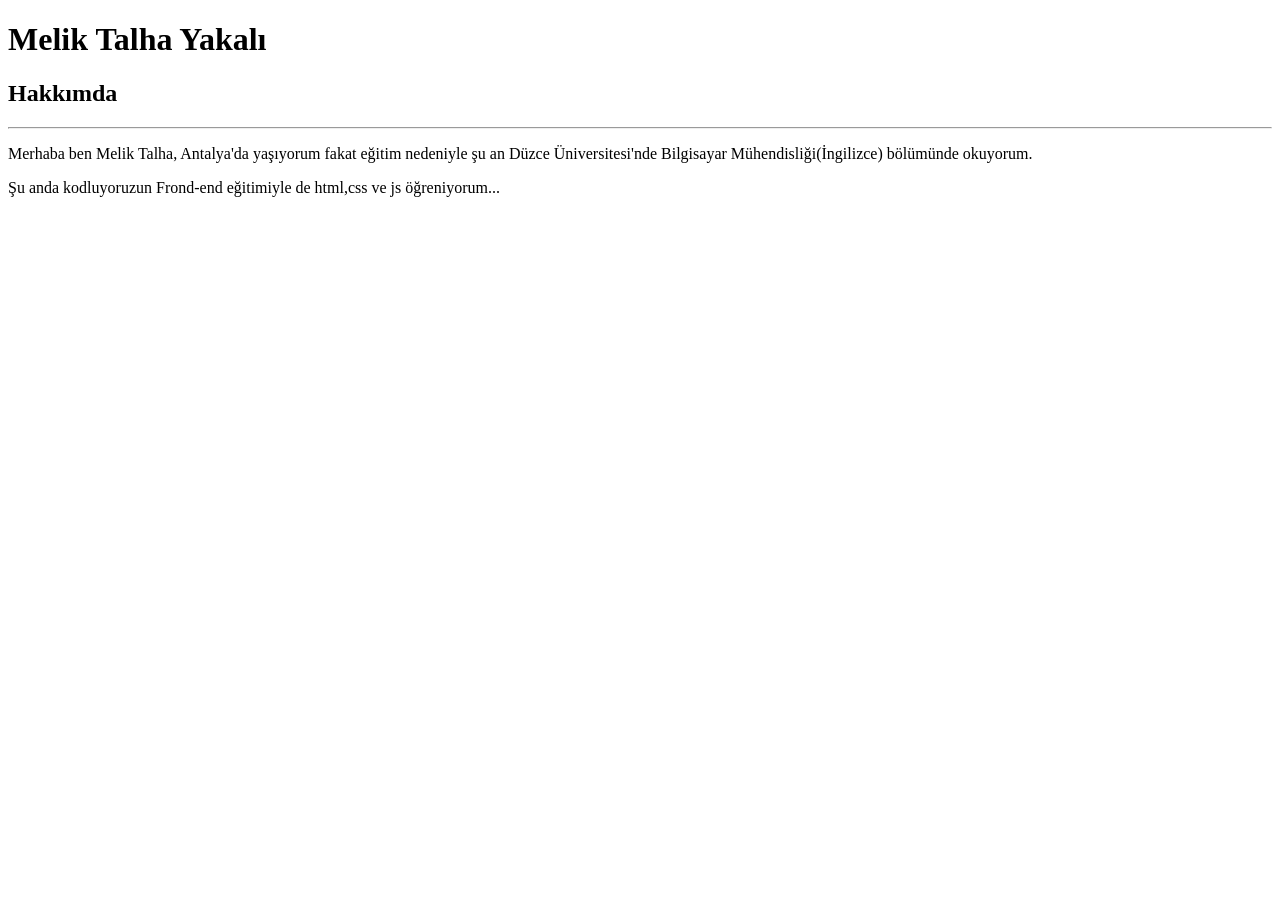
==== index.html @ 1991f59f "First-commit" ====
<!DOCTYPE html>
<html lang="tr">
<head>
    <meta charset="UTF-8">
    <meta name="viewport" content="width=device-width, initial-scale=1.0">
    <title>Document</title>
</head>
<body>

     <!-- Ana sayfa -->
    <h1>Melik Talha Yakalı</h1>
    <h2>Hakkımda</h2>
    <hr>
    <p>
        Merhaba ben Melik Talha, Antalya'da yaşıyorum fakat eğitim nedeniyle şu an Düzce Üniversitesi'nde Bilgisayar Mühendisliği(İngilizce) bölümünde okuyorum.
    </p> 
    <p> 
        Şu anda kodluyoruzun Frond-end eğitimiyle de html,css ve js öğreniyorum...
    </p>
    
</body>
</html>
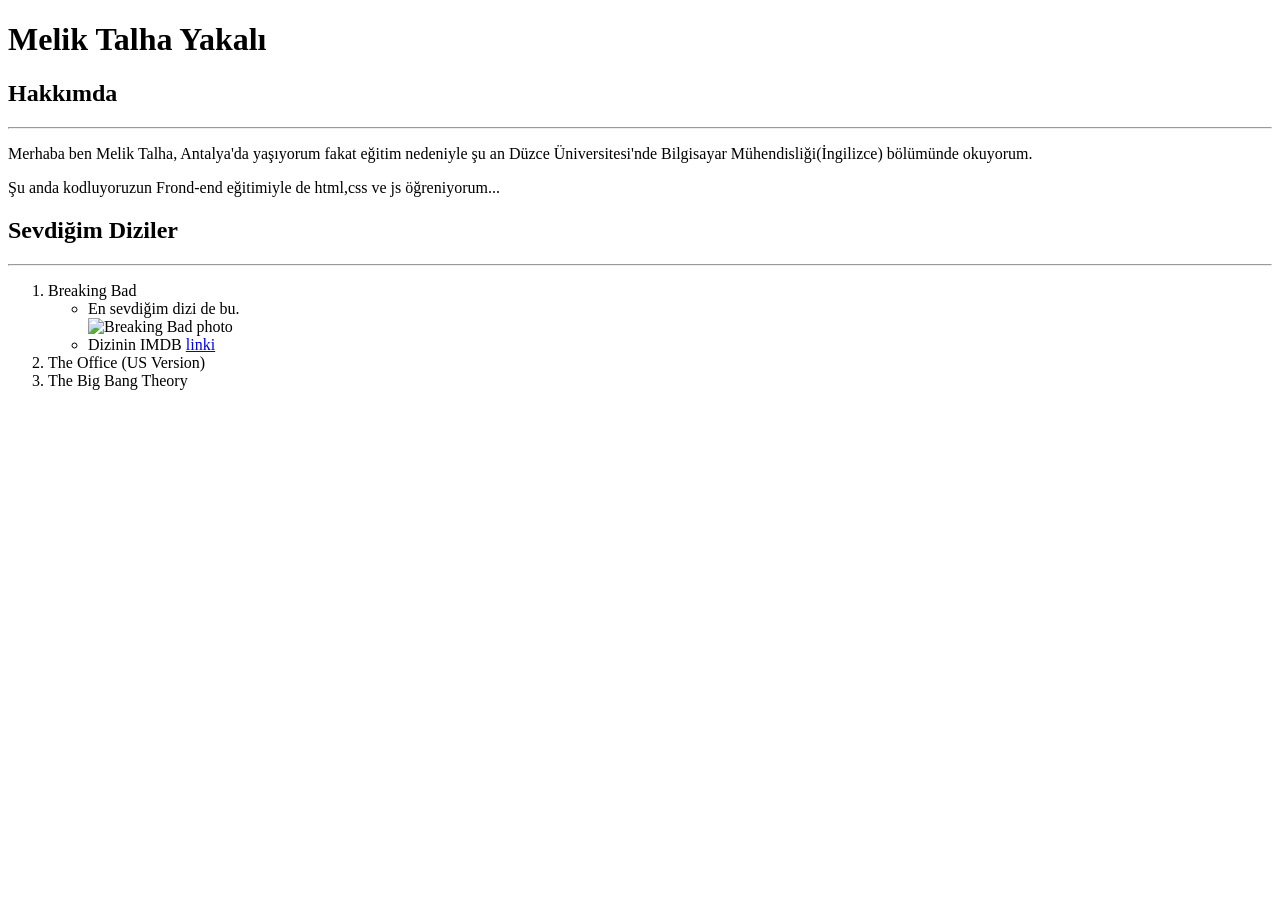
==== commit 2bcc1cca: "İndex uptaded" ====
--- a/index.html
+++ b/index.html
@@ -17,6 +17,21 @@
     <p> 
         Şu anda kodluyoruzun Frond-end eğitimiyle de html,css ve js öğreniyorum...
     </p>
+
+     <h2>Sevdiğim Diziler</h2>
+     <hr>
+     <ol>
+        <li>Breaking Bad
+            <ul>
+                <li>En sevdiğim dizi de bu. <br>
+                     <img src="https://mediaproxy.tvtropes.org/width/1200/https://static.tvtropes.org/pmwiki/pub/images/breaking_bad_4.png" width="200" height="200" alt="Breaking Bad photo">
+                </li>   
+                <li>Dizinin IMDB <a href="https://www.imdb.com/title/tt0903747/">linki</a></li>
+            </ul>
+        </li>
+        <li>The Office (US Version)</li>
+        <li>The Big Bang Theory</li>
+     </ol>
     
 </body>
 </html>
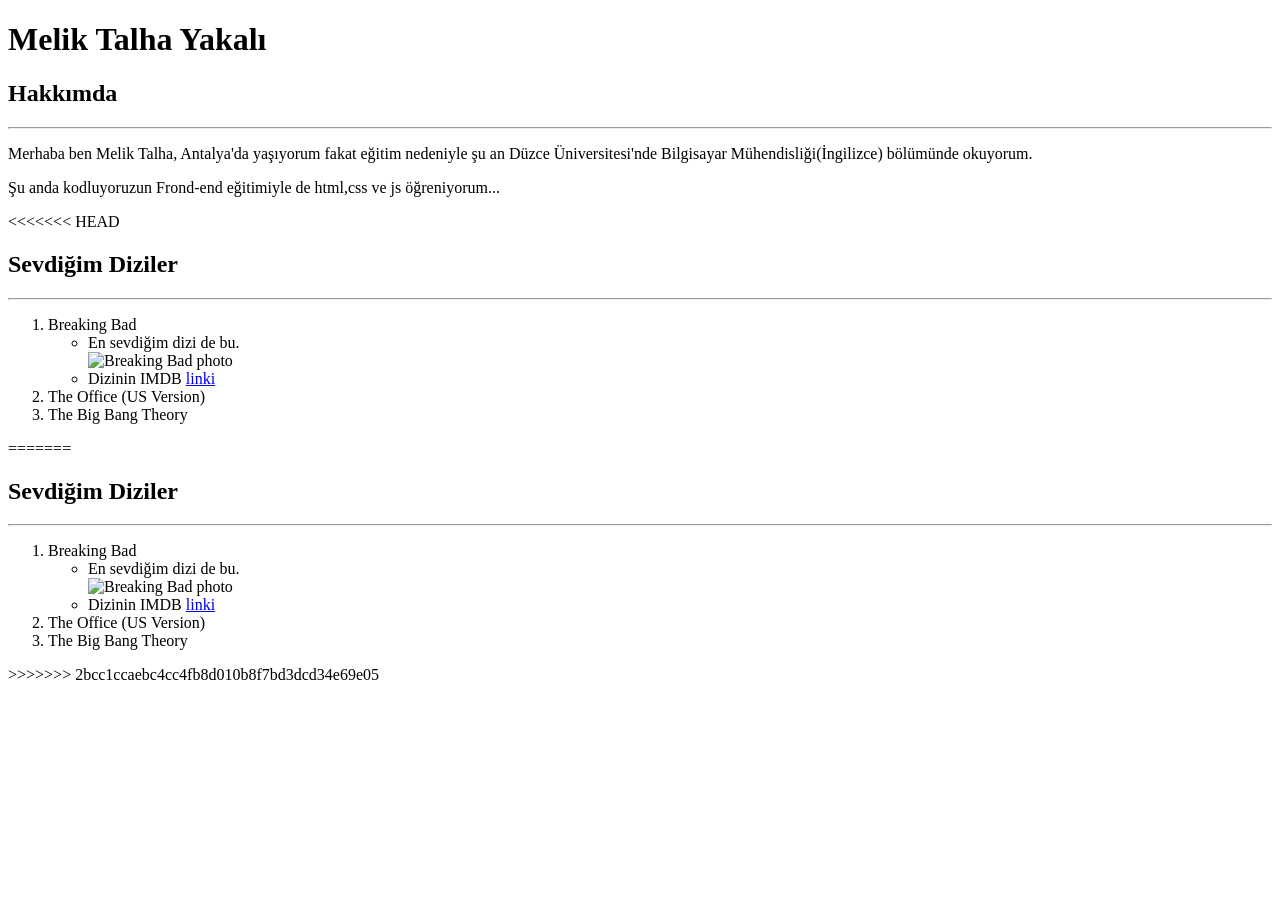
==== commit 6d486951: "Merge branch 'main' of https://github.com/talhayakali/My-website" ====
--- a/index.html
+++ b/index.html
@@ -18,6 +18,24 @@
         Şu anda kodluyoruzun Frond-end eğitimiyle de html,css ve js öğreniyorum...
     </p>
 
+<<<<<<< HEAD
+     <div>
+            <h2>Sevdiğim Diziler</h2>
+        <hr>
+        <ol>
+            <li>Breaking Bad
+                <ul>
+                    <li>En sevdiğim dizi de bu. <br>
+                        <img src="https://mediaproxy.tvtropes.org/width/1200/https://static.tvtropes.org/pmwiki/pub/images/breaking_bad_4.png" width="200" height="200" alt="Breaking Bad photo">
+                    </li>   
+                    <li>Dizinin IMDB <a href="https://www.imdb.com/title/tt0903747/">linki</a></li>
+                </ul>
+            </li>
+            <li>The Office (US Version)</li>
+            <li>The Big Bang Theory</li>
+        </ol>
+    </div>
+=======
      <h2>Sevdiğim Diziler</h2>
      <hr>
      <ol>
@@ -33,5 +51,6 @@
         <li>The Big Bang Theory</li>
      </ol>
     
+>>>>>>> 2bcc1ccaebc4cc4fb8d010b8f7bd3dcd34e69e05
 </body>
 </html>
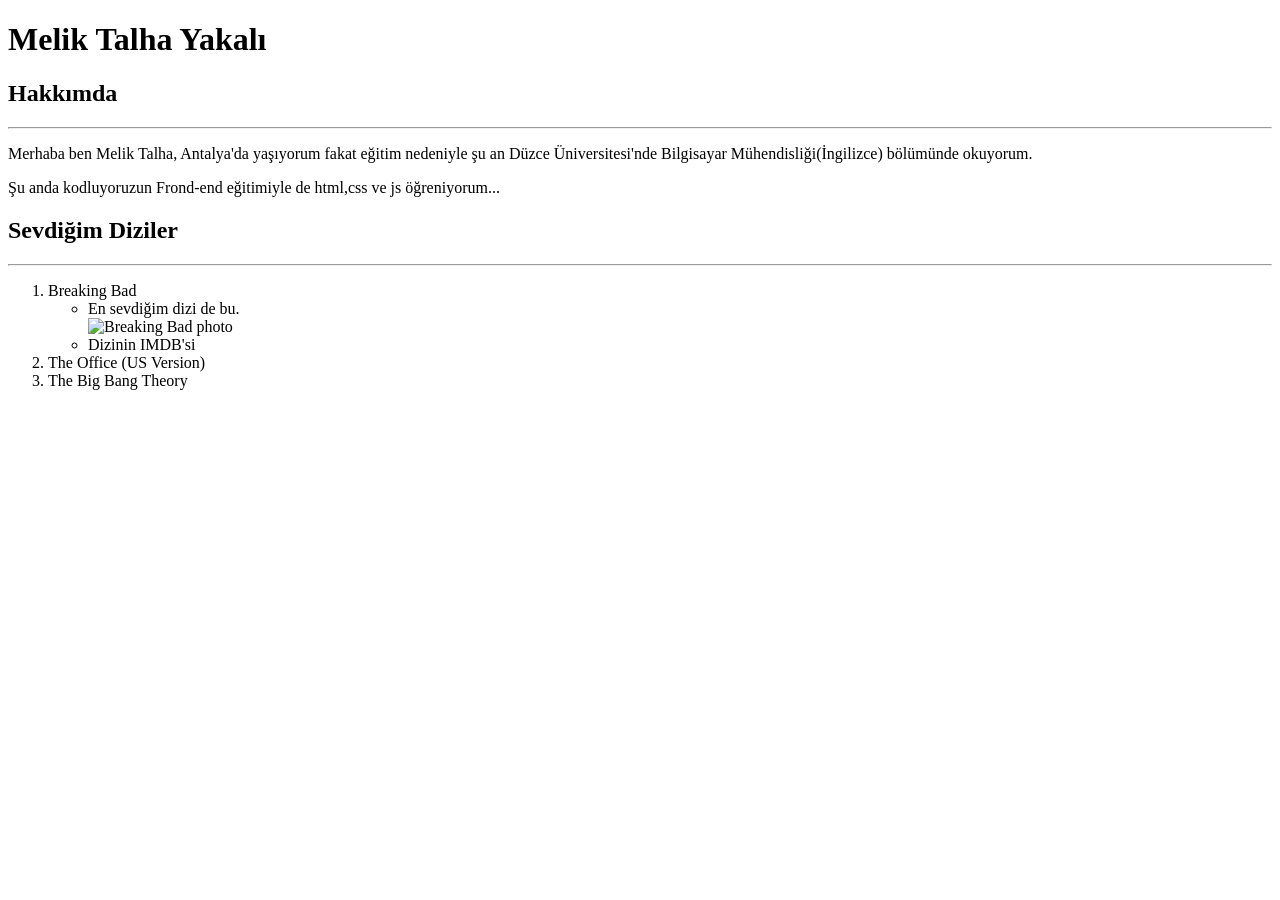
==== commit 272a7355: "Hata düzeltildi" ====
--- a/index.html
+++ b/index.html
@@ -18,24 +18,6 @@
         Şu anda kodluyoruzun Frond-end eğitimiyle de html,css ve js öğreniyorum...
     </p>
 
-<<<<<<< HEAD
-     <div>
-            <h2>Sevdiğim Diziler</h2>
-        <hr>
-        <ol>
-            <li>Breaking Bad
-                <ul>
-                    <li>En sevdiğim dizi de bu. <br>
-                        <img src="https://mediaproxy.tvtropes.org/width/1200/https://static.tvtropes.org/pmwiki/pub/images/breaking_bad_4.png" width="200" height="200" alt="Breaking Bad photo">
-                    </li>   
-                    <li>Dizinin IMDB <a href="https://www.imdb.com/title/tt0903747/">linki</a></li>
-                </ul>
-            </li>
-            <li>The Office (US Version)</li>
-            <li>The Big Bang Theory</li>
-        </ol>
-    </div>
-=======
      <h2>Sevdiğim Diziler</h2>
      <hr>
      <ol>
@@ -44,13 +26,12 @@
                 <li>En sevdiğim dizi de bu. <br>
                      <img src="https://mediaproxy.tvtropes.org/width/1200/https://static.tvtropes.org/pmwiki/pub/images/breaking_bad_4.png" width="200" height="200" alt="Breaking Bad photo">
                 </li>   
-                <li>Dizinin IMDB <a href="https://www.imdb.com/title/tt0903747/">linki</a></li>
+                <li>Dizinin IMDB'si</li>
             </ul>
         </li>
         <li>The Office (US Version)</li>
         <li>The Big Bang Theory</li>
      </ol>
     
->>>>>>> 2bcc1ccaebc4cc4fb8d010b8f7bd3dcd34e69e05
 </body>
 </html>
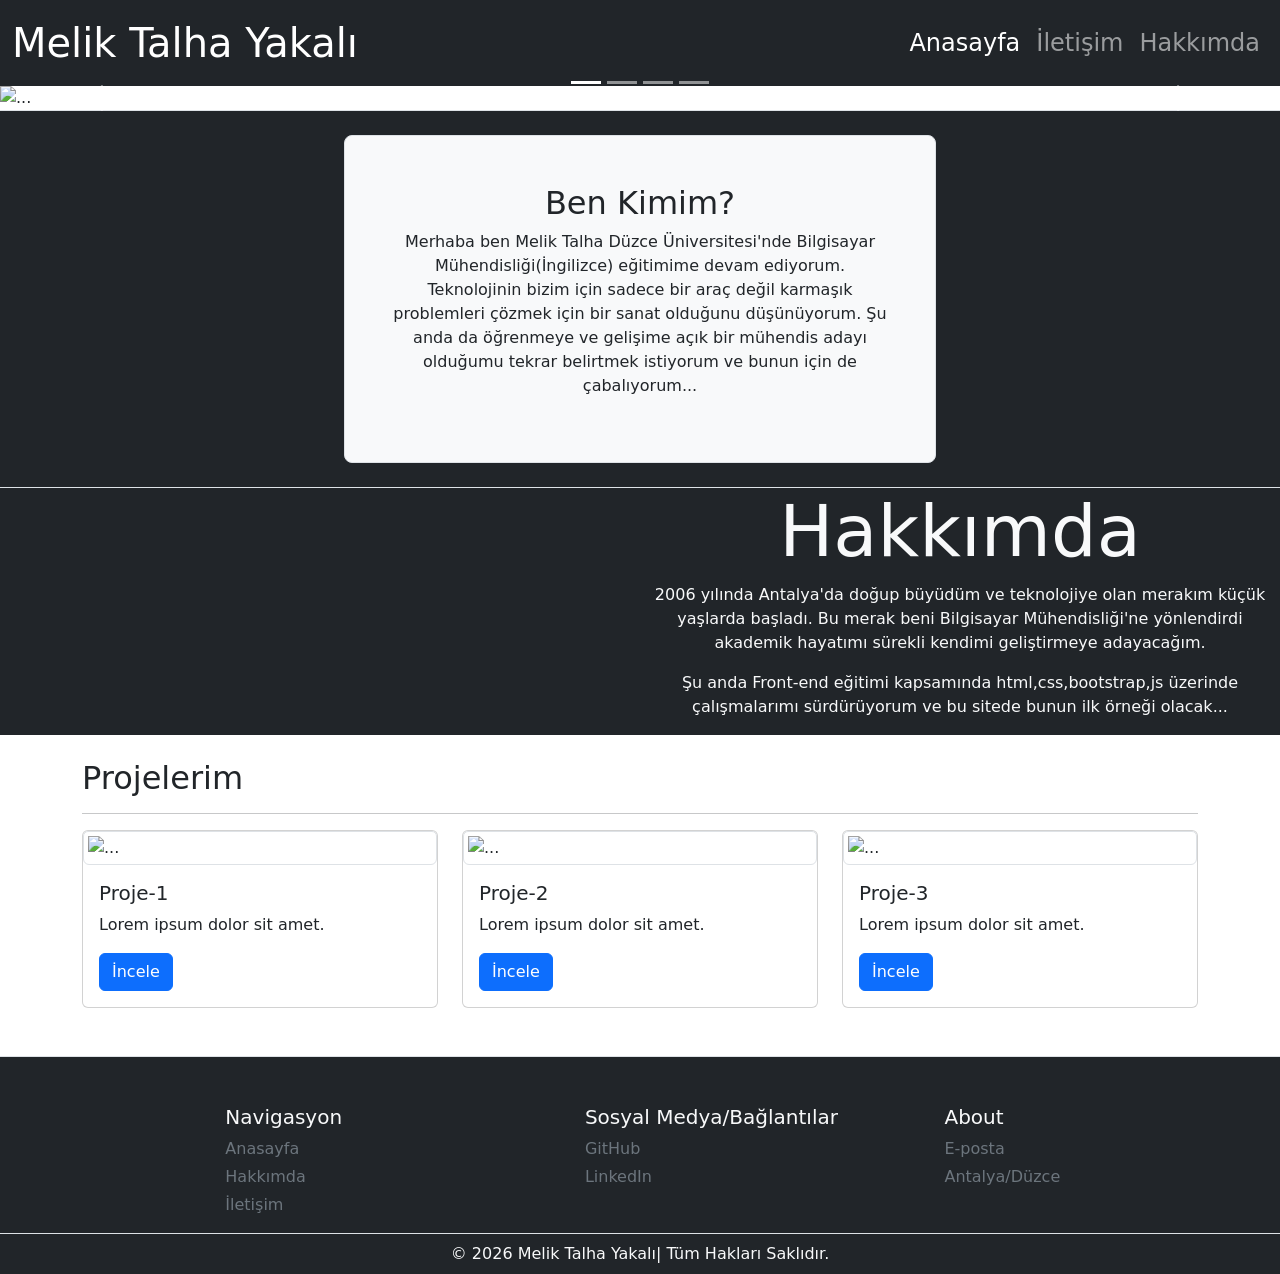
==== commit b0e3d612: "toml kaldırıldı" ====
--- a/index.html
+++ b/index.html
@@ -3,35 +3,204 @@
 <head>
     <meta charset="UTF-8">
     <meta name="viewport" content="width=device-width, initial-scale=1.0">
-    <title>Document</title>
+    <title>Melik Talha Yakalı</title>
+    <link rel="stylesheet" href="css/style.css">
+    <link rel="preconnect" href="https://fonts.googleapis.com">
+    <link rel="preconnect" href="https://fonts.gstatic.com" crossorigin>
+    <link href="https://fonts.googleapis.com/css2?family=Chivo:wght@800&display=swap" rel="stylesheet">
+    <link href="https://cdn.jsdelivr.net/npm/bootstrap@5.2.3/dist/css/bootstrap.min.css" rel="stylesheet" integrity="sha384-rbsA2VBKQhggwzxH7pPCaAqO46MgnOM80zW1RWuH61DGLwZJEdK2Kadq2F9CUG65" crossorigin="anonymous">
 </head>
 <body>
 
-     <!-- Ana sayfa -->
-    <h1>Melik Talha Yakalı</h1>
-    <h2>Hakkımda</h2>
-    <hr>
-    <p>
-        Merhaba ben Melik Talha, Antalya'da yaşıyorum fakat eğitim nedeniyle şu an Düzce Üniversitesi'nde Bilgisayar Mühendisliği(İngilizce) bölümünde okuyorum.
-    </p> 
-    <p> 
-        Şu anda kodluyoruzun Frond-end eğitimiyle de html,css ve js öğreniyorum...
-    </p>
-
-     <h2>Sevdiğim Diziler</h2>
-     <hr>
-     <ol>
-        <li>Breaking Bad
-            <ul>
-                <li>En sevdiğim dizi de bu. <br>
-                     <img src="https://mediaproxy.tvtropes.org/width/1200/https://static.tvtropes.org/pmwiki/pub/images/breaking_bad_4.png" width="200" height="200" alt="Breaking Bad photo">
-                </li>   
-                <li>Dizinin IMDB'si</li>
+    <!-- Navigation-->
+    <nav class="navbar navbar-dark navbar-expand-lg bg-dark">
+    <div class="container-fluid">
+        <a class="navbar-brand fs-1" href="#">Melik Talha Yakalı</a>
+        <button class="navbar-toggler" type="button" data-bs-toggle="collapse" data-bs-target="#navbarNav" aria-controls="navbarNav" aria-expanded="false" aria-label="Toggle navigation">
+        <span class="navbar-toggler-icon"></span>
+        </button>
+        <div class="collapse navbar-collapse" id="navbarNav">
+        <ul class="navbar-nav ms-auto fs-4">
+            <li class="nav-item">
+            <a class="nav-link active" aria-current="page" href="index.html">Anasayfa</a>
+            </li>
+            <li class="nav-item">
+            <a class="nav-link" href="contact.html">İletişim</a>
+            </li>
+            <li class="nav-item">
+            <a class="nav-link" href="about.html">Hakkımda</a>
+        </ul>
+        </div>
+    </div>
+    </nav>
+    <!-- Navigation END -->
+
+    <!-- Carousel-->
+     <div id="carouselExampleIndicators" class="carousel slide" data-bs-ride="true">
+        <div class="carousel-indicators">
+            <button type="button" data-bs-target="#carouselExampleIndicators" data-bs-slide-to="0" class="active" aria-current="true" aria-label="Slide 1"></button>
+            <button type="button" data-bs-target="#carouselExampleIndicators" data-bs-slide-to="1" aria-label="Slide 2"></button>
+            <button type="button" data-bs-target="#carouselExampleIndicators" data-bs-slide-to="2" aria-label="Slide 3"></button>
+            <button type="button" data-bs-target="#carouselExampleIndicators" data-bs-slide-to="3" aria-label="Slide 4"></button>   
+        </div>
+        <div class="carousel-inner">
+            <div class="carousel-item active">
+            <img src="https://picsum.photos/id/1/1200/400" class="d-block w-100" alt="...">
+            </div>
+            <div class="carousel-item">
+            <img src="https://picsum.photos/id/4/1200/400" class="d-block w-100" alt="...">
+            </div>
+            <div class="carousel-item">
+            <img src="https://picsum.photos/id/10/1200/400" class="d-block w-100" alt="...">
+            </div>
+            <div class="carousel-item">
+            <img src="https://picsum.photos/id/26/1200/400" class="d-block w-100" alt="...">
+            </div>
+        </div>
+        <button class="carousel-control-prev" type="button" data-bs-target="#carouselExampleIndicators" data-bs-slide="prev">
+            <span class="carousel-control-prev-icon" aria-hidden="true"></span>
+            <span class="visually-hidden">Previous</span>
+        </button>
+        <button class="carousel-control-next" type="button" data-bs-target="#carouselExampleIndicators" data-bs-slide="next">
+            <span class="carousel-control-next-icon" aria-hidden="true"></span>
+            <span class="visually-hidden">Next</span>
+        </button>
+    </div>
+    <!-- Carousel END-->
+    
+    <div class="container-fluid mb-4">
+         <!-- Hero content-->
+        <div class="row bg-dark p-4 border-top border-bottom">
+            <div class="col-sm-6 offset-sm-3">
+         <div class="h-100 p-5 bg-light border rounded-3">
+            <h2 class="text-center">Ben Kimim?</h2>
+            <p class="text-center">Merhaba ben Melik Talha Düzce Üniversitesi'nde Bilgisayar Mühendisliği(İngilizce) eğitimime devam ediyorum. Teknolojinin bizim için sadece bir araç değil karmaşık problemleri çözmek için bir sanat olduğunu düşünüyorum. Şu anda da öğrenmeye ve gelişime açık bir mühendis adayı olduğumu tekrar belirtmek istiyorum ve bunun için de çabalıyorum...</p>
+            </div>
+        </div>
+            </div>
+        <!-- Hero content END -->
+        <!-- About-me-->
+            <div class="row bg-dark">
+                <div class="col-sm-6 ms-0 ps-0">
+                <img src="https://picsum.photos/id/27/600/300" alt="" class="w-100">
+                </div>
+                <div class="col-sm-6 text-light d-flex justify-content-center align-items-center">
+                    <div class="text-center">
+                    <h2 class="display-2">Hakkımda</h2>
+                    <p>2006 yılında Antalya'da doğup büyüdüm ve teknolojiye olan merakım küçük yaşlarda başladı. Bu merak beni Bilgisayar Mühendisliği'ne yönlendirdi akademik hayatımı sürekli kendimi geliştirmeye adayacağım. </p>
+                    <p>Şu anda Front-end eğitimi kapsamında html,css,bootstrap,js üzerinde çalışmalarımı sürdürüyorum ve bu sitede bunun ilk örneği olacak...</p>
+                    </div>
+                </div>
+            </div>
+         <!-- About-me END -->
+        </div>
+
+        <!-- Projects -->
+         <div class="container">
+            <h2>Projelerim</h2>
+            <hr>
+            <div class="row">
+                <div class="col-sm-4">
+                    <div class="card">
+                    <img src="https://picsum.photos/id/46/600/400" class="card-img-top img-thumbnail" alt="...">
+                    <div class="card-body">
+                        <h5 class="card-title">Proje-1</h5>
+                        <p class="card-text">Lorem ipsum dolor sit amet.</p>
+                        <a href="#" class="btn btn-primary">İncele</a>
+                    </div>
+                    </div>
+                </div>
+                <div class="col-sm-4">
+                     <div class="card">
+                    <img src="https://picsum.photos/id/47/600/400" class="card-img-top img-thumbnail" alt="...">
+                    <div class="card-body">
+                        <h5 class="card-title">Proje-2</h5>
+                        <p class="card-text">Lorem ipsum dolor sit amet.</p>
+                        <a href="#" class="btn btn-primary">İncele</a>
+                    </div>
+                    </div>
+                </div>
+                <div class="col-sm-4">
+                     <div class="card">
+                    <img src="https://picsum.photos/id/48/600/400" class="card-img-top img-thumbnail" alt="...">
+                    <div class="card-body">
+                        <h5 class="card-title">Proje-3</h5>
+                        <p class="card-text">Lorem ipsum dolor sit amet.</p>
+                        <a href="#" class="btn btn-primary">İncele</a>
+                    </div>
+                    </div>
+                </div>
+            </div>
+         </div>
+        <!-- Projects end-->
+    
+    <!-- Footer-->
+     <div class="bg-dark text-light mt-5">
+        <footer class="pt-4 pt-md-5 border-top">
+        <div class="row offset-2">
+        <div class="col-6 col-md">
+            <h5>Navigasyon</h5>
+            <ul class="list-unstyled text-small">
+            <li class="mb-1"><a class="link-secondary text-decoration-none" href="index.html">Anasayfa</a></li>
+            <li class="mb-1"><a class="link-secondary text-decoration-none" href="about.html">Hakkımda</a></li>
+            <li class="mb-1"><a class="link-secondary text-decoration-none" href="contact.html">İletişim</a></li>
             </ul>
-        </li>
-        <li>The Office (US Version)</li>
-        <li>The Big Bang Theory</li>
-     </ol>
-    
+        </div>
+        <div class="col-6 col-md">
+            <h5>Sosyal Medya/Bağlantılar</h5>
+            <ul class="list-unstyled text-small">
+            <li class="mb-1"><a class="link-secondary text-decoration-none" href="https://github.com/talhayakali" target="_blank">GitHub</a></li>
+            <li class="mb-1"><a class="link-secondary text-decoration-none" href="https://www.linkedin.com/in/melik-talha-yakal%C4%B1-802a4a221/" target="_blank">LinkedIn</a></li>
+            <li class="mb-1"><a class="link-secondary text-decoration-none" href="#"></a></li>
+            <li class="mb-1"><a class="link-secondary text-decoration-none" href="#"></a></li>
+            </ul>
+        </div>
+        <div class="col-6 col-md">
+            <h5>About</h5>
+            <ul class="list-unstyled text-small">
+            <li class="mb-1"><a class="link-secondary text-decoration-none" href="mailto:ty2992948@gmail.com" target="_blank">E-posta</a></li>
+            <li class="mb-1"><a class="link-secondary text-decoration-none" href="#location">Antalya/Düzce</a></li>
+            <li class="mb-1"><a class="link-secondary text-decoration-none" href="#"></a></li>
+            <li class="mb-1"><a class="link-secondary text-decoration-none" href="#"></a></li>
+            </ul>
+        </div>
+        </div>
+
+        <div class="d-flex justify-content-center border-top pb-2 pt-2">
+            <p class="mb-0">© 2026 Melik Talha Yakalı| Tüm Hakları Saklıdır.</p>
+        </div>
+    </footer>
+    </div>
+    <!-- Footer END -->
+     
+     <!-- Ana sayfa
+      
+     <header class="header">
+        <a href="index.html"><h1>Melik Talha Yakalı</h1></a>
+            <div class="top-bar">
+                <a href="index.html">Anasayfa</a>
+                <a href="about.html">Hakkımda</a>
+                <a href="contact.html">İletişim</a>
+        </div>
+     </header>
+
+        <div class="container ">
+        <div class="content">
+            <div class="card">
+                <h2>Lorem, ipsum dolor.</h2>
+                <p>Lorem ipsum dolor sit amet.</p>
+            </div>
+            <div class="card">
+                <h2>Hic, explicabo tempora.</h2>
+                <p>Accusantium quas quia eos impedit.</p>
+            </div>
+            <div class="card">
+                <h2>Debitis, dolorum?</h2>
+                <p>Corrupti fugit minima ut eos!</p>
+            </div>
+        </div>
+    </div> -->
+    <script src="https://cdn.jsdelivr.net/npm/bootstrap@5.2.3/dist/js/bootstrap.bundle.min.js" integrity="sha384-kenU1KFdBIe4zVF0s0G1M5b4hcpxyD9F7jL+jjXkk+Q2h455rYXK/7HAuoJl+0I4" crossorigin="anonymous"></script>
+
 </body>
 </html>
--- a/css/style.css
+++ b/css/style.css
@@ -0,0 +1,138 @@
+/* body{
+    margin: 0;
+    padding: 0;
+}
+
+hr {
+    height: 12px;
+    border: 0;
+    box-shadow: inset 0 12px 12px -12px rgba(0, 0, 0, 0.5);
+}
+
+.clear {
+    clear: both;
+}
+
+.header a {
+    text-decoration-line: none;
+    color: rgb(58, 54, 54);
+    font-family: 'chivo', sans-serif;
+    font-size: 20px;
+}
+
+.header{
+    justify-content: space-around;
+    align-items: center;
+    display: flex;
+    width: 100%;
+    font-family: "chivo", sans-serif;
+    margin-bottom: 20px;
+    padding: 5px;
+    text-decoration-line: none;
+    color: black;
+    background-color: #ABB0CB;
+}
+
+.container{
+    width: 1000px;
+    margin: 50px auto 0;
+}
+
+.content {
+    width: 800px;
+    float: left;
+}
+
+.top-bar {
+    width: 200px;
+    display: flex;
+    gap: 30px;
+    align-items: center;
+    justify-content: center;
+    float: right;
+}
+
+.bg-red {
+    background-color: red;
+}
+
+.bg-green {
+    background-color: green;
+}
+
+.bg-yellow {
+    background-color: yellow;
+}
+
+.content-about-me {
+    float: left;
+    margin: 20px;
+    padding: 10px;
+    font-family:'Times New Roman', Times, serif;
+    font-size: 21px;
+    color: black;
+    align-items: center;
+    width: 90%;
+    height: 100px;
+    border-radius: 20px;
+    -webkit-box-shadow: -3px 6px 21px -1px rgba(0,0,0,0.78), -1px 3px 21px -9px rgba(0,0,0,0.8), -1px 3px 21px -9px rgba(0,0,0,0.8); 
+    box-shadow: -3px 6px 21px -1px rgba(0,0,0,0.78), -1px 3px 21px -9px rgba(0,0,0,0.8), -1px 3px 21px -9px rgba(0,0,0,0.8);
+    background-color: #DCDEE9;
+}
+.card {
+ width: 20%;
+ height: 254px;
+ background-image: linear-gradient(163deg, #8A4750 0%, #DCDEE9 100%);
+ border-radius: 20px;
+ transition: all .3s;
+ float: left;
+
+}
+
+.card2 {
+ width: 24%;
+ height: auto;
+ padding: 25px;
+ margin-right: 3%;
+ height: 254px;
+ background-color:  #8A4750;
+ border-radius: 20px;
+ transition: all .2s;
+ float: left;
+}
+
+.card2:hover {
+ transform: scale(0.98);
+ border-radius: 20px;
+}
+
+.card:hover {
+ box-shadow: 0px 0px 30px 1px #191b24;
+}
+
+.card ul {
+    list-style: none;
+    padding: 0;
+    margin: 0;
+    font-family: 'chivo', sans-serif, monospace;
+    color: white;
+    font-size: 30px;
+}
+
+.card ul p {
+    font-size: 18px;
+    font-family: "google sans", sans-serif, monospace;
+}
+
+.card ul img {
+    width: 40px;
+    height: 40px;
+    margin-left: 10px;
+}
+
+h1 {
+    font-family: 'chivo', sans-serif, monospace;
+    color: #101119;
+    text-align: center;
+    margin-bottom: 20px;
+} */
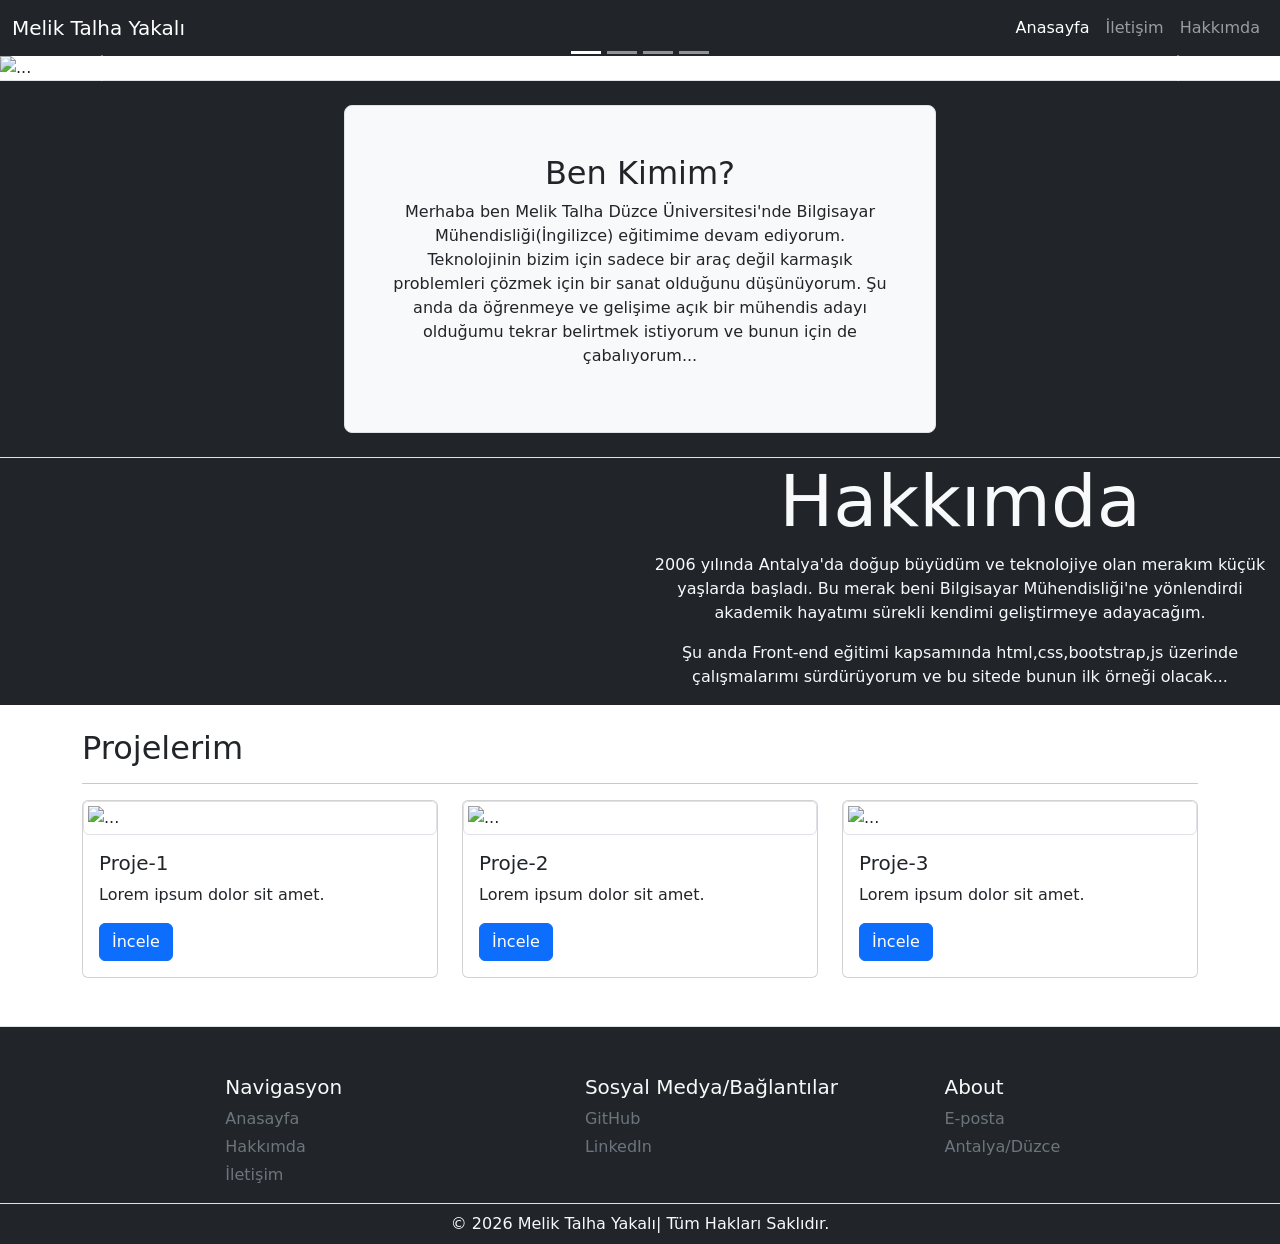
==== commit 4b19887f: "taşma düzeltildi" ====
--- a/index.html
+++ b/index.html
@@ -15,12 +15,12 @@
     <!-- Navigation-->
     <nav class="navbar navbar-dark navbar-expand-lg bg-dark">
     <div class="container-fluid">
-        <a class="navbar-brand fs-1" href="#">Melik Talha Yakalı</a>
+        <a class="navbar-brand" href="#">Melik Talha Yakalı</a>
         <button class="navbar-toggler" type="button" data-bs-toggle="collapse" data-bs-target="#navbarNav" aria-controls="navbarNav" aria-expanded="false" aria-label="Toggle navigation">
         <span class="navbar-toggler-icon"></span>
         </button>
         <div class="collapse navbar-collapse" id="navbarNav">
-        <ul class="navbar-nav ms-auto fs-4">
+        <ul class="navbar-nav ms-auto">
             <li class="nav-item">
             <a class="nav-link active" aria-current="page" href="index.html">Anasayfa</a>
             </li>
--- a/css/style.css
+++ b/css/style.css
@@ -1,3 +1,15 @@
+html, body {
+    overflow-x: hidden; /* Yatay kaydırmayı tamamen kapatır */
+    width: 100%;
+    margin: 0;
+    padding: 0;
+}
+
+.row {
+    margin-right: 0; /* Row'dan kaynaklı taşmayı sıfırlar */
+    margin-left: 0;
+}
+
 /* body{
     margin: 0;
     padding: 0;
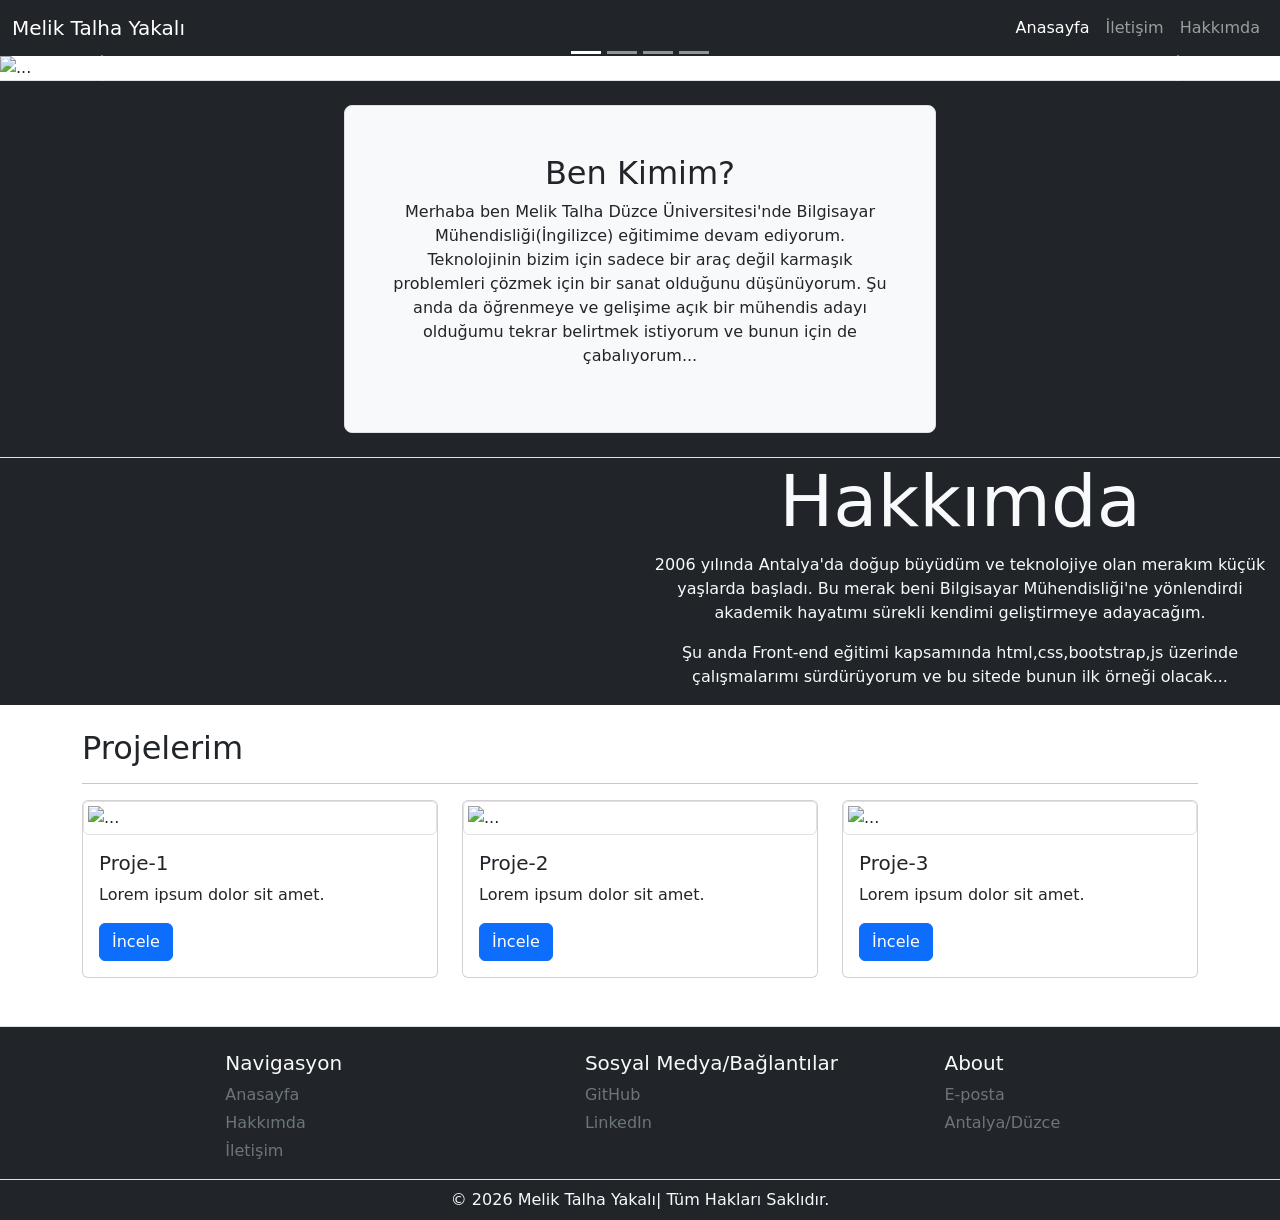
==== commit 2f9375f1: "footerdaki taşma da düzeltildi" ====
--- a/index.html
+++ b/index.html
@@ -136,9 +136,9 @@
     
     <!-- Footer-->
      <div class="bg-dark text-light mt-5">
-        <footer class="pt-4 pt-md-5 border-top">
+        <footer class="pt-4 md-5 border-top">
         <div class="row offset-2">
-        <div class="col-6 col-md">
+        <div class="col-12 col-md">
             <h5>Navigasyon</h5>
             <ul class="list-unstyled text-small">
             <li class="mb-1"><a class="link-secondary text-decoration-none" href="index.html">Anasayfa</a></li>
@@ -146,7 +146,7 @@
             <li class="mb-1"><a class="link-secondary text-decoration-none" href="contact.html">İletişim</a></li>
             </ul>
         </div>
-        <div class="col-6 col-md">
+        <div class="col-12 col-md">
             <h5>Sosyal Medya/Bağlantılar</h5>
             <ul class="list-unstyled text-small">
             <li class="mb-1"><a class="link-secondary text-decoration-none" href="https://github.com/talhayakali" target="_blank">GitHub</a></li>
@@ -155,7 +155,7 @@
             <li class="mb-1"><a class="link-secondary text-decoration-none" href="#"></a></li>
             </ul>
         </div>
-        <div class="col-6 col-md">
+        <div class="col-12 col-md">
             <h5>About</h5>
             <ul class="list-unstyled text-small">
             <li class="mb-1"><a class="link-secondary text-decoration-none" href="mailto:ty2992948@gmail.com" target="_blank">E-posta</a></li>
